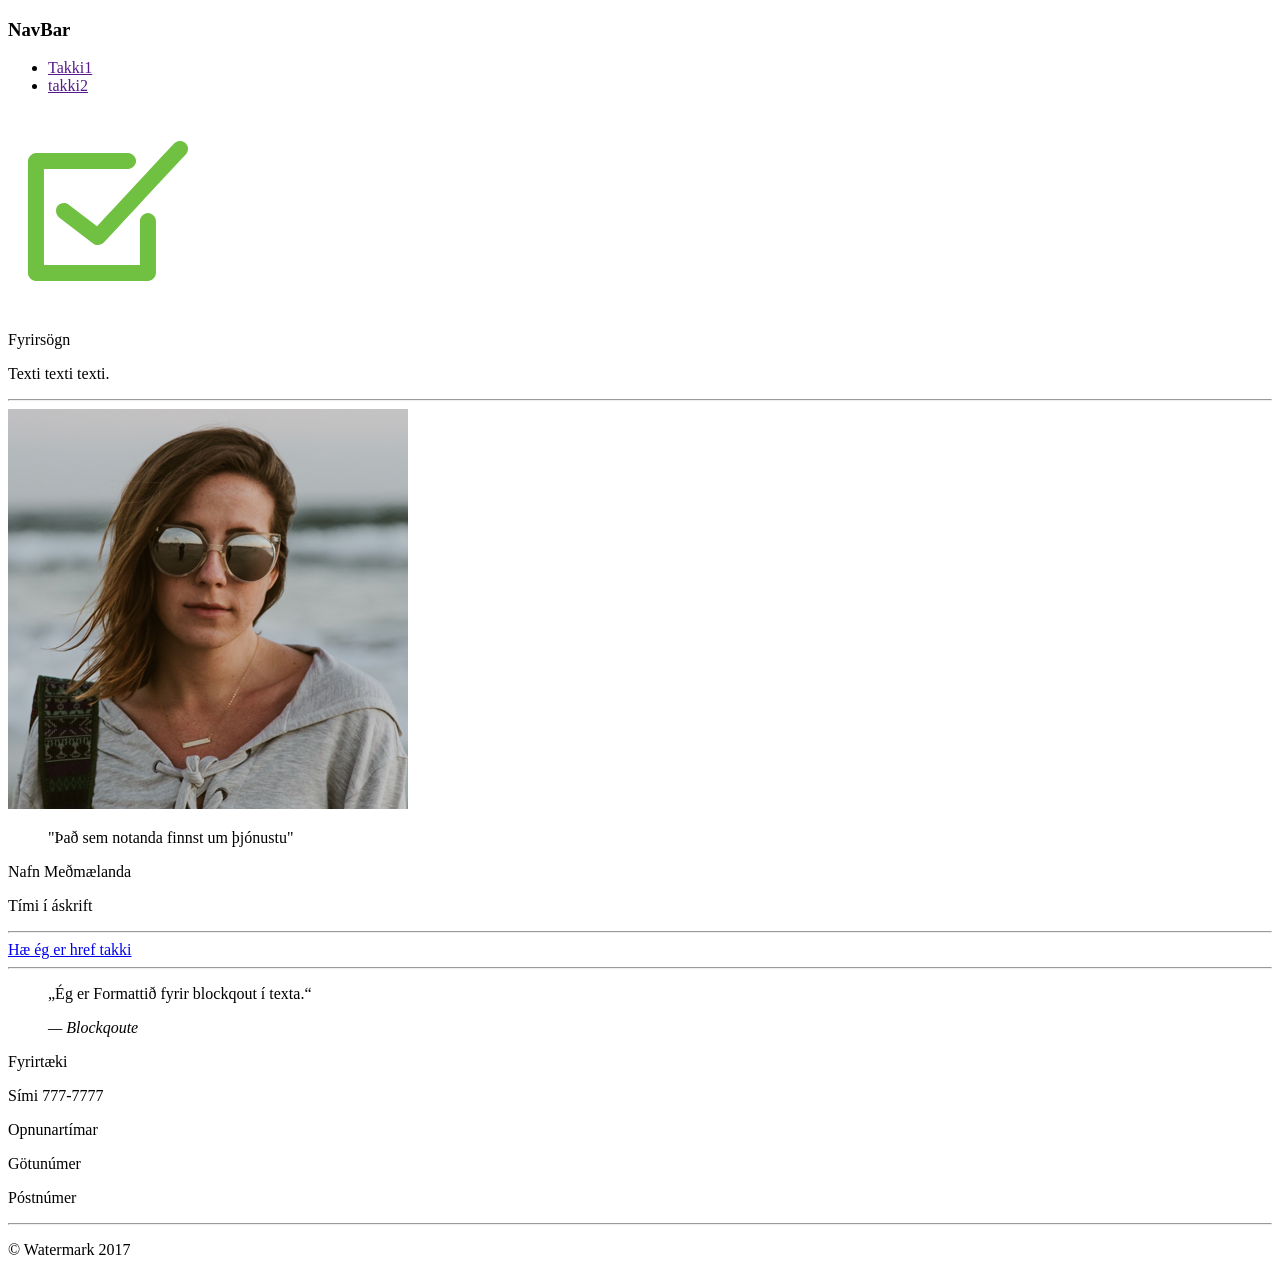
==== elements.html @ d7033e54 "Elements síðan in the making" ====
<!doctype html>
<html class="grid" lang="is">
  <head>
    <meta charset="utf-8">
    <meta name="viewport" content="width=device-width, initial-scale=1">
    <title>Elements</title>
    <link rel="stylesheet" href="styles.css">
    <!-- <link rel="stylesheet" href="grid.css"> -->
    <link href="https://fonts.googleapis.com/css?family=Open+Sans" rel="stylesheet">
    <link href="https://fonts.googleapis.com/css?family=Roboto+Slab" rel="stylesheet">
  </head>
  <body>
    <div class="elements">
      <div class="nav">
        <div class="nav__container">
          <nav>
            <h3>NavBar</h3>
            <ul>
              <li>
                <a href="">Takki1</a>
              </li>
              <li>
                <a href="" class="button">takki2</a>
              </li>
            </ul>
          </nav>
        </div>
      </div>
      <div class="box__main">
        <div class="box__image">
          <img src="check.svg" alt="">
        </div>
        <div class="box__content">
          <div class="box__header">
            <p>Fyrirsögn</p>
          </div>
          <div class="box__text">
            <p>Texti texti texti.</p>
          </div>
        </div>
      </div>
      <hr class="elements__hr">
      <div class="medm">
        <img class="medm__image" src="profile1.jpg" alt="">
        <blockquote class="medm__qoute">"Það sem notanda finnst um þjónustu"</blockquote>
        <p class="medm__nafn">Nafn Meðmælanda</p>
        <p class="medm__askrift">Tími í áskrift</p>
      </div>
      <hr class="elements__hr">
      <div>
        <a href="kaupa.html" class="button">Hæ ég er href takki</a>
      </div>
      <hr class="elements__hr">
      <div class="tilvitnun">
        <blockquote>
          <p>„Ég er Formattið fyrir blockqout í texta.“</p>
          <cite>— Blockqoute</cite>
        </blockquote>
      </div>
      <footer class="footer">
        <div class="footer__main">
          <div class="footer__left">
            <p>Fyrirtæki</p>
            <p>Sími 777-7777</p>
          </div>
          <div class="footer__right">
            <p>Opnunartímar</p>
            <p>Götunúmer</p>
            <p>Póstnúmer</p>
          </div>
        </div>
          <hr>
          <p class="watermark">© Watermark 2017</p>
      </footer>
    </div>
  </body>
</html>
---- grid.css ----
/*
   https://css-tricks.com/building-css-grid-overlay/
   Skilgreining á grindinni okkar er fyrir neðan:
   12 dálker
   20px gutter
   1200px hámarksbreidd
*/
:root {
  --offset: 0;
  --max_width: 1200px;
  --columns: 12;
  --gutter: 20px;
  --color: hsla(204, 80%, 72%, 0.25);
  --repeating-width: calc(100% / var(--columns));
  --column-width: calc((100% / var(--columns)) - var(--gutter));
  --background-width: calc(100% + var(--gutter));
  --background-columns: repeating-linear-gradient(
    to right,
    var(--color),
    var(--color) var(--column-width),
    transparent var(--column-width),
    transparent var(--repeating-width)
  );
}

/* Styling */
html {
  position: relative;
}

html.grid::before {
  position: absolute;
  top: 0; right: 0; bottom: 0; left: 0;
  margin-right: auto;
  margin-left: auto;
  width: calc(100% - (2 * var(--offset)));
  max-width: var(--max_width);
  min-height: 100vh;
  content: '';
  background-image: var(--background-columns);
  background-size: var(--background-width) 100%;
  z-index: 1000;
  pointer-events: none;
}
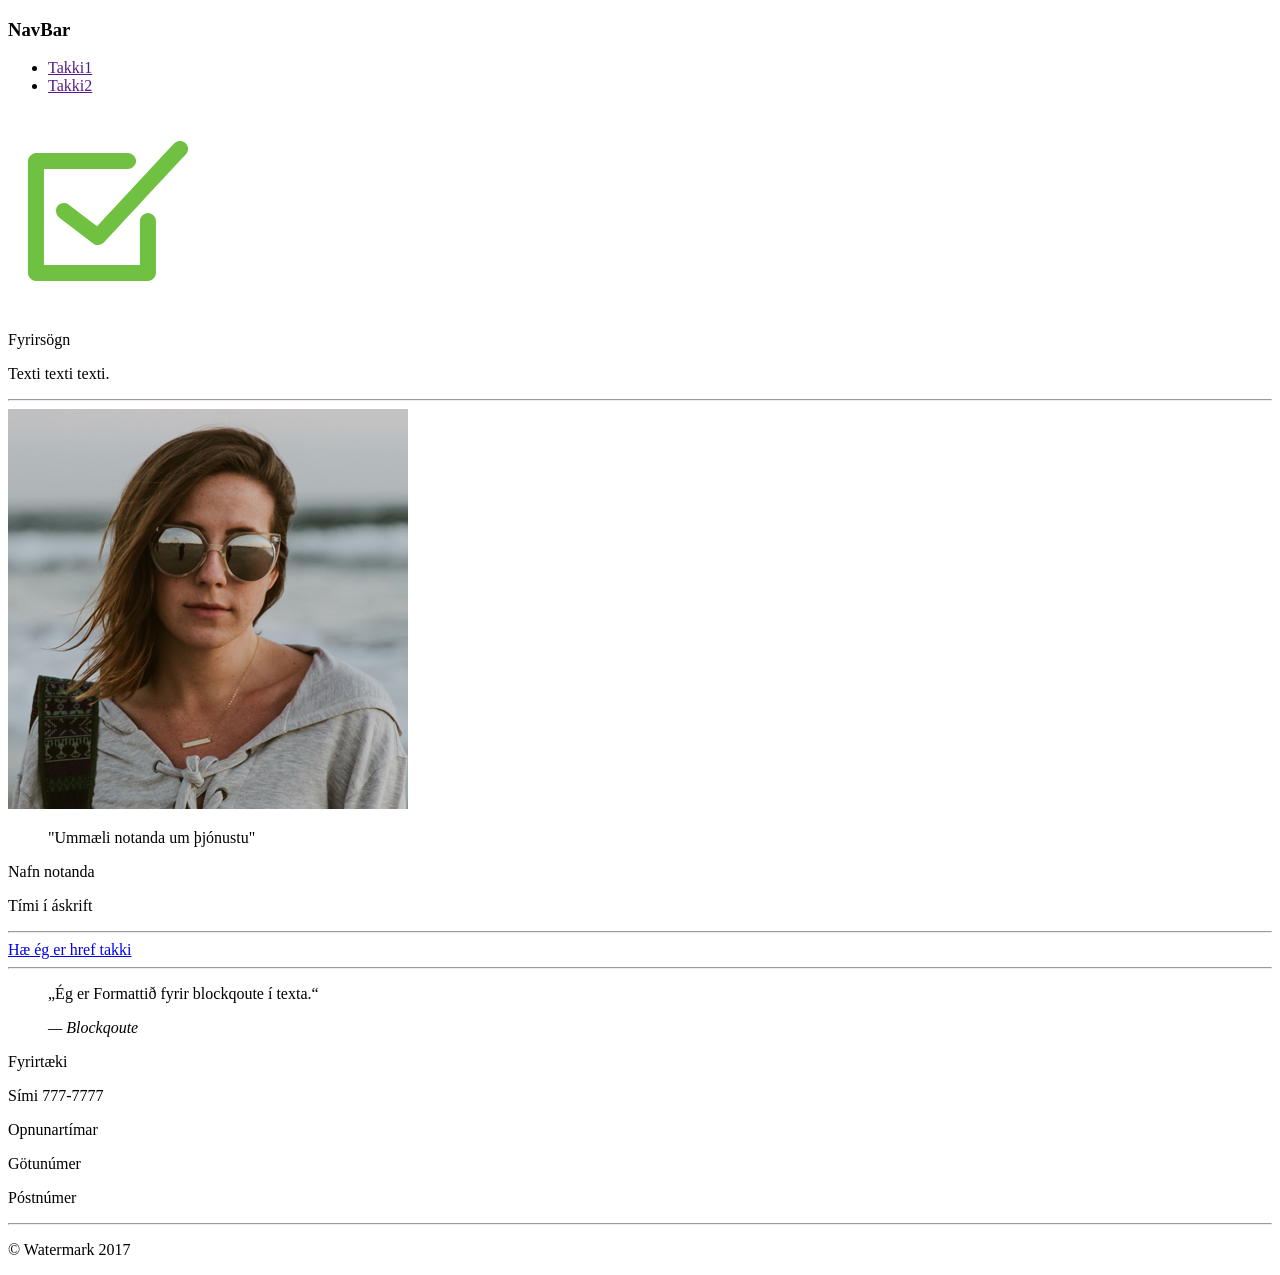
==== commit dd3a3380: "Elements síða" ====
--- a/elements.html
+++ b/elements.html
@@ -13,14 +13,14 @@
     <div class="elements">
       <div class="nav">
         <div class="nav__container">
-          <nav>
+          <nav class="nav__valmynd">
             <h3>NavBar</h3>
-            <ul>
-              <li>
-                <a href="">Takki1</a>
+            <ul class="nav__list">
+              <li class="nav__item">
+                <a class="nav__link" href="">Takki1</a>
               </li>
-              <li>
-                <a href="" class="button">takki2</a>
+              <li class="nav__item">
+                <a class="nav__link button" href="">Takki2</a>
               </li>
             </ul>
           </nav>
@@ -42,8 +42,8 @@
       <hr class="elements__hr">
       <div class="medm">
         <img class="medm__image" src="profile1.jpg" alt="">
-        <blockquote class="medm__qoute">"Það sem notanda finnst um þjónustu"</blockquote>
-        <p class="medm__nafn">Nafn Meðmælanda</p>
+        <blockquote class="medm__quote">"Ummæli notanda um þjónustu"</blockquote>
+        <p class="medm__nafn">Nafn notanda</p>
         <p class="medm__askrift">Tími í áskrift</p>
       </div>
       <hr class="elements__hr">
@@ -53,7 +53,7 @@
       <hr class="elements__hr">
       <div class="tilvitnun">
         <blockquote>
-          <p>„Ég er Formattið fyrir blockqout í texta.“</p>
+          <p>„Ég er Formattið fyrir blockqoute í texta.“</p>
           <cite>— Blockqoute</cite>
         </blockquote>
       </div>
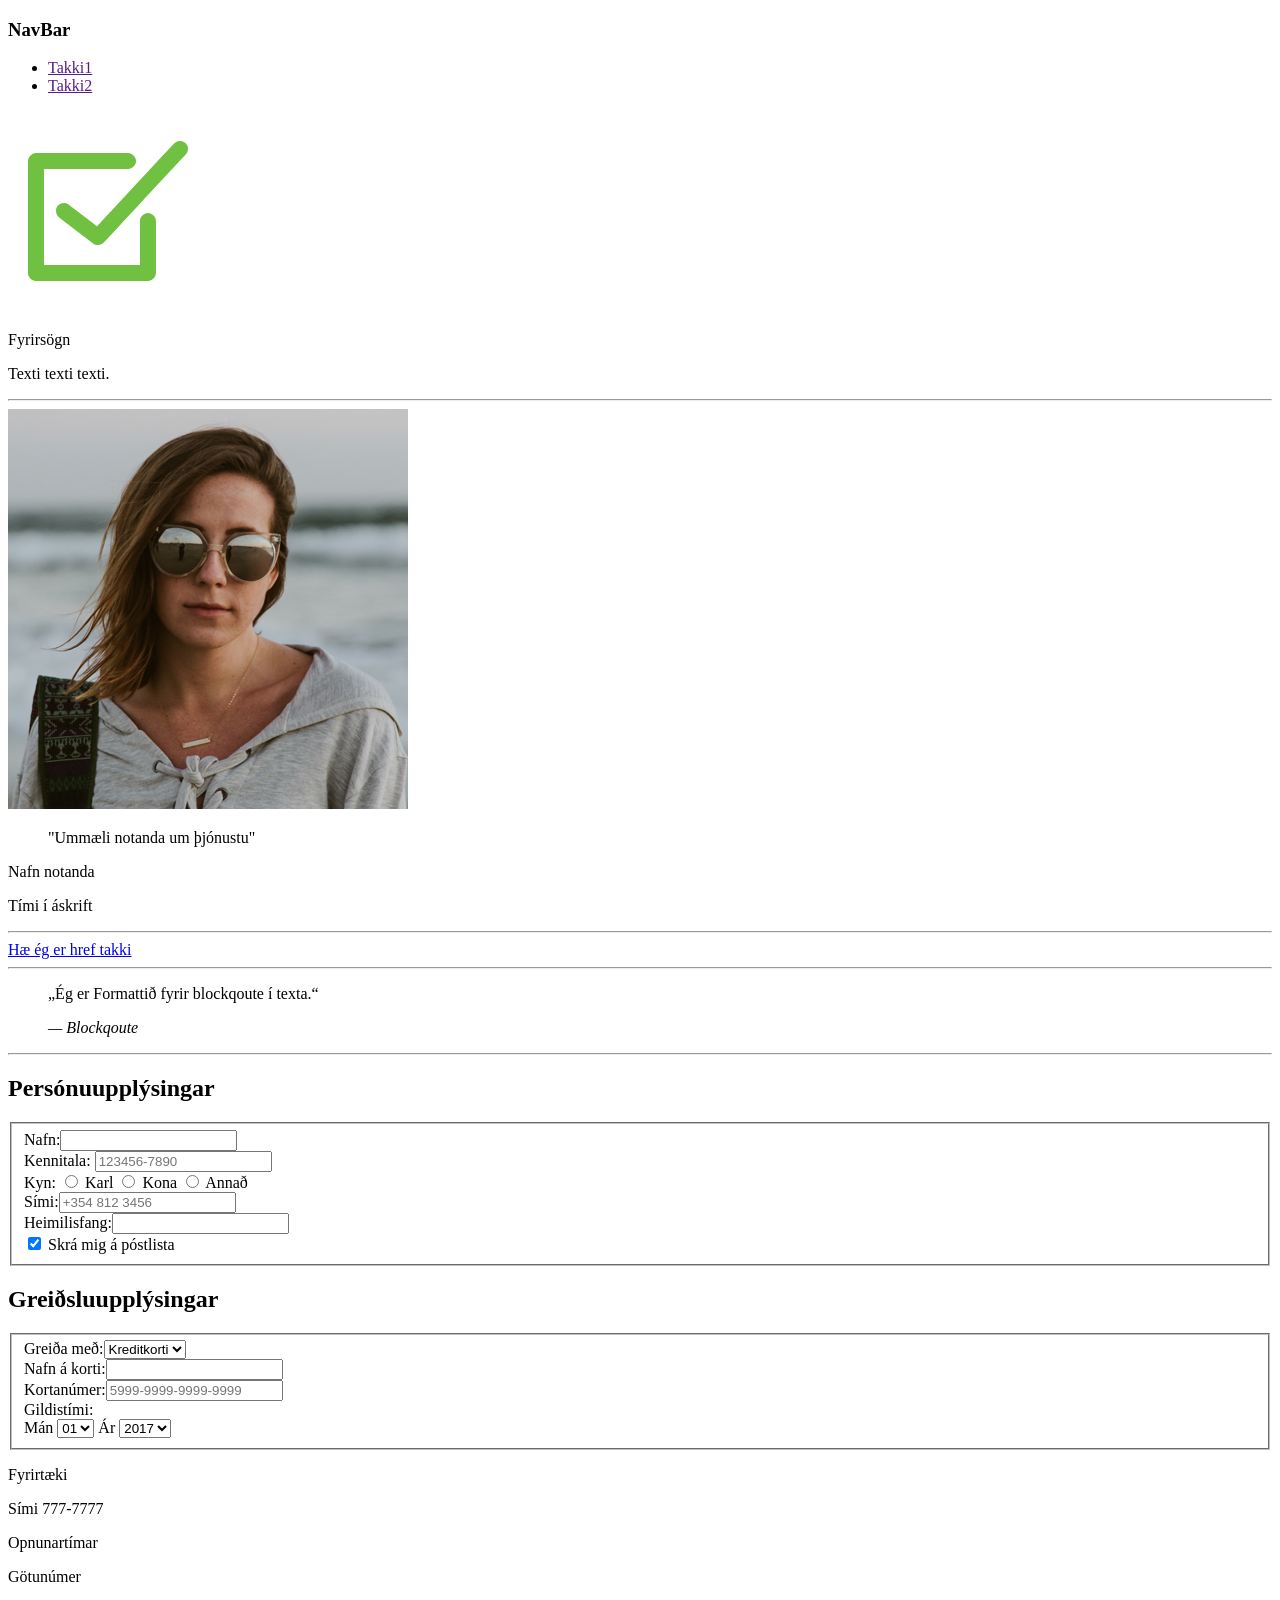
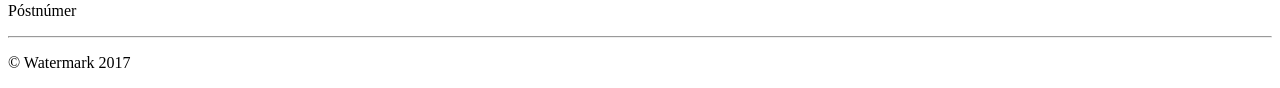
==== commit edc0f919: "Lagaði Lint fyrir info.scss, bætti við elements.html, og lagaði kaupa.html villur" ====
--- a/elements.html
+++ b/elements.html
@@ -57,6 +57,89 @@
           <cite>— Blockqoute</cite>
         </blockquote>
       </div>
+      <hr class="elements__hr">
+      <div class="info">
+        <h2>Persónuupplýsingar</h2>
+        <div class="Persupp">
+          <form>
+            <fieldset class="Persupp__fields">
+              <div class="Persupp__nafn">
+                Nafn:<input type="text" class="info__br">
+              </div>
+              <div class="Persupp__kennitala">
+                Kennitala: <input type="number" class="info__br" placeholder="123456-7890">
+              </div>
+              <div class="Persupp__kyn">
+                Kyn:
+                <label for=karl>
+                  <input type="radio" name="format" id="karl" value="karl"> Karl
+                </label>
+                <label for=kona>
+                  <input type="radio" name="format" id="kona" value="kona"> Kona
+                </label>
+                <label for=annað>
+                  <input type="radio" name="format" id="annað" value="annað"> Annað
+                </label>
+              </div>
+              <div class="Persupp__simi">
+                Sími:<input type="number" class="info__br" placeholder="+354 812 3456">
+              </div>
+              <div class="Persupp__heimilisfang">
+                Heimilisfang:<input type="text" class="info__br">
+              </div>
+              <div class="Persupp__post">
+                <input type="checkbox" name="postlisti" id="post" checked>
+                <label for=post> Skrá mig á póstlista</label>
+              </div>
+            </fieldset>
+          </form>
+        </div>
+      </div>
+      <div class="info">
+        <h2>Greiðsluupplýsingar</h2>
+        <div class="Greidsluupp">
+          <form>
+            <fieldset class="Greidsluupp__fields">
+              <div class="Greidsluupp__greidamed">
+                Greiða með:<select>
+                  <option value="kredit">Kreditkorti</option>
+                  <option value="millif">Millifærslu</option>
+                  <option value="cash">Reiðufé</option>
+                </select>
+              </div>
+              <div class="Greidsluupp__kortnafn">
+                Nafn á korti:<input type="text">
+              </div>
+              <div class="Greidsluupp__kortanumer">
+                Kortanúmer:<input type="text" placeholder="5999-9999-9999-9999">
+              </div>
+              Gildistími:
+              <div class="Greidsluupp__gildistimi">
+                Mán <select>
+                  <option value="01">01</option>
+                  <option value="02">02</option>
+                  <option value="03">03</option>
+                  <option value="04">04</option>
+                  <option value="05">05</option>
+                  <option value="06">06</option>
+                  <option value="07">07</option>
+                  <option value="08">08</option>
+                  <option value="09">09</option>
+                  <option value="10">10</option>
+                  <option value="11">11</option>
+                  <option value="12">12</option>
+                </select>
+                Ár <select>
+                  <option value="2017">2017</option>
+                  <option value="2018">2018</option>
+                  <option value="2019">2019</option>
+                  <option value="2020">2020</option>
+                </select>
+              </div>
+            </fieldset>
+          </form>
+        </div>
+      </div>
       <footer class="footer">
         <div class="footer__main">
           <div class="footer__left">
